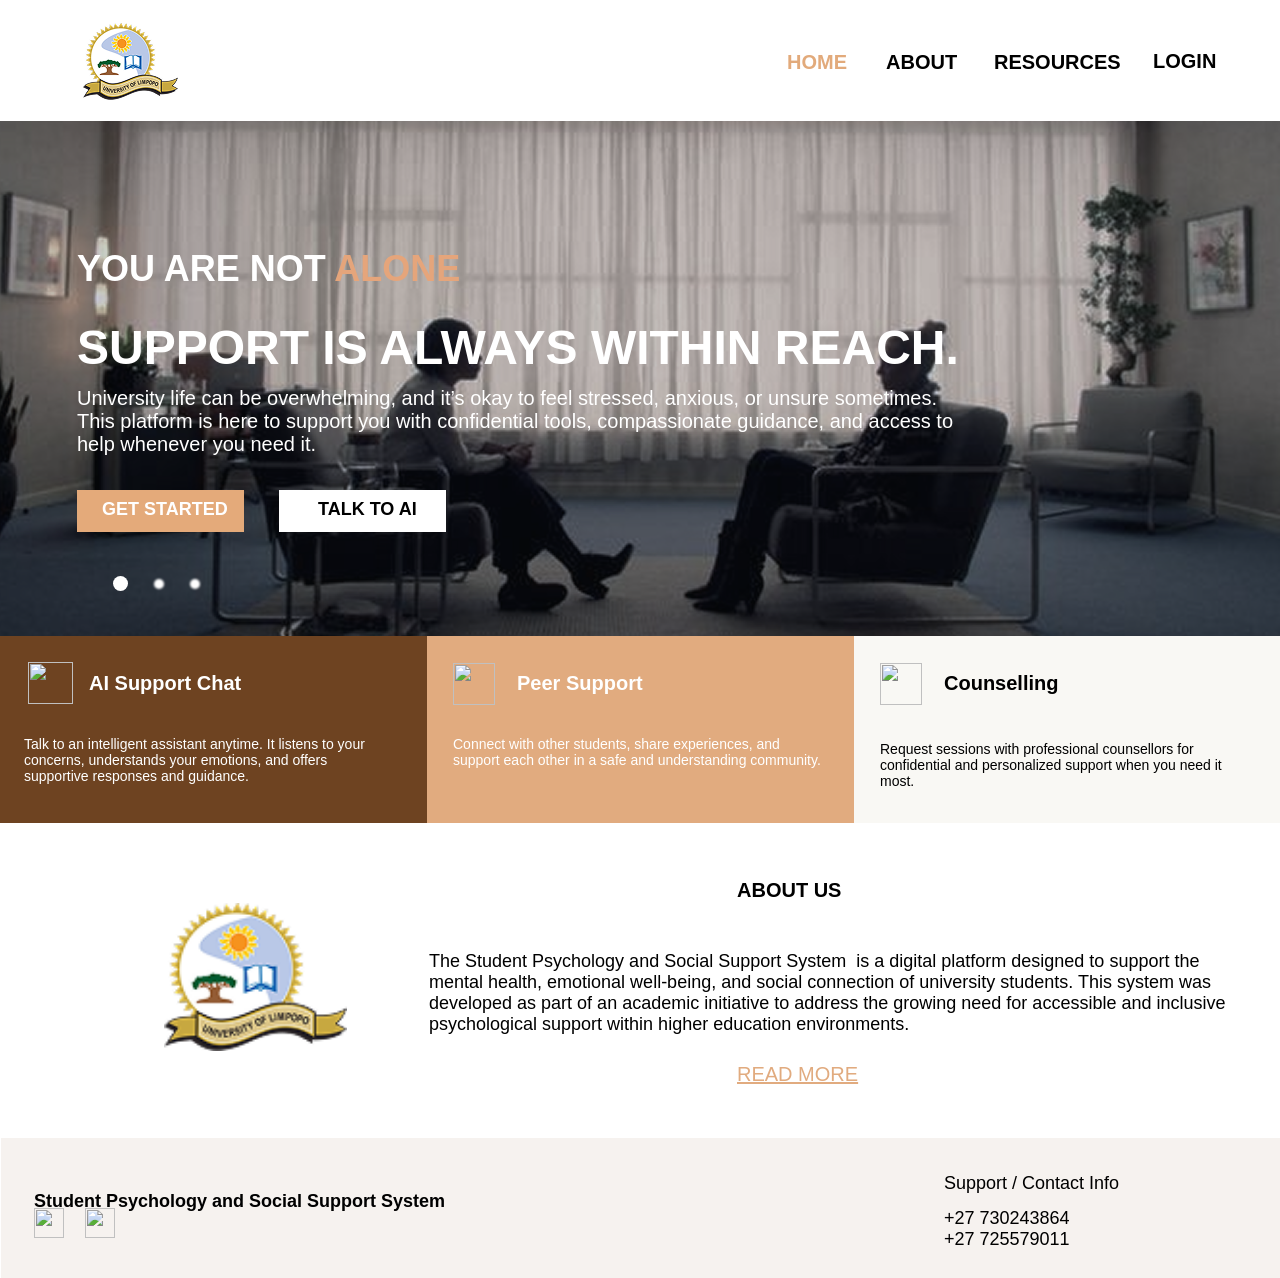
==== Landing page/index.html @ 8a15069d "landing page" ====
<!DOCTYPE html>
<html>
  <head>
    <meta name="viewport" content="width=device-width, initial-scale=1" />
    <meta charset="utf-8" />
    
    <link rel="stylesheet" href="style.css" />
  </head>
  <body>
    <div class="landing-page">
      <header class="header">
        <img class="UL-logo" src="img/UL_logo.png" />
        <div class="text-wrapper">HOME</div>
        <div class="div">ABOUT</div>
        <div class="text-wrapper-2">RESOURCES</div>
        <div class="text-wrapper-3">LOGIN</div>
      </header>
      <div class="hero-section">
        <img class="background" src="img/Background1.png" />
        <p class="YOU-ARE-NOT-ALONE">
          <span class="span">YOU ARE NOT </span> <span class="text-wrapper-4">ALONE</span>
        </p>
        <p class="p">SUPPORT IS ALWAYS WITHIN REACH.</p>
        <p class="text-wrapper-5">
          University life can be overwhelming, and it’s okay to feel stressed, anxious, or unsure sometimes. This
          platform is here to support you with confidential tools, compassionate guidance, and access to help whenever
          you need it.
        </p>
        <div class="rectangle"></div>
        <div class="text-wrapper-6">GET STARTED</div>
        <div class="rectangle-2"></div>
        <div class="text-wrapper-7">TALK TO AI</div>
        <div class="ellipse"></div>
        <div class="ellipse-2"></div>
        <div class="ellipse-3"></div>
      </div>
      <div class="fearures">
        <div class="rectangle-3"></div>
        <div class="rectangle-4"></div>
        <div class="rectangle-5"></div>
        <img class="bot" src="img/bot.png" />
        <div class="text-wrapper-8">AI Support Chat</div>
        <p class="text-wrapper-9">
          Talk to an intelligent assistant anytime. It listens to your concerns, understands your emotions, and offers
          supportive responses and guidance.
        </p>
        <img class="friends" src="img/friends.png" />
        <div class="text-wrapper-10">Peer Support</div>
        <p class="text-wrapper-11">
          Connect with other students, share experiences, and support each other in a safe and understanding community.
        </p>
        <img class="education" src="img/education.png" />
        <div class="text-wrapper-12">Counselling</div>
        <p class="text-wrapper-13">
          Request sessions with professional counsellors for confidential and personalized support when you need it
          most.
        </p>
      </div>
      <div class="about">
        <img class="img" src="img/UL_logo.png" />
        <div class="text-wrapper-14">ABOUT US</div>
        <p class="the-student">
          The Student Psychology and Social Support System&nbsp;&nbsp;is a digital platform designed to support the
          mental health, emotional well-being, and social connection of university students. This system was developed
          as part of an academic initiative to address the growing need for accessible and inclusive psychological
          support within higher education environments.
        </p>
        <div class="text-wrapper-15">READ MORE</div>
      </div>
      <div class="frame">
        <p class="text-wrapper-16">Student Psychology and Social Support System</p>
        <div class="text-wrapper-17">Support / Contact Info</div>
        <div class="element">+27 730243864<br />+27 725579011</div>
        <img class="facebook" src="img/facebook.png" />
        <img class="x" src="img/x.png" />
      </div>
    </div>
  </body>
</html>
---- Landing page/style.css ----
@import url("https://cdnjs.cloudflare.com/ajax/libs/meyer-reset/2.0/reset.min.css");
* {
  -webkit-font-smoothing: antialiased;
  box-sizing: border-box;
}
html,
body {
  margin: 0px;
  height: 100%;
}
/* a blue color as a generic focus style */
button:focus-visible {
  outline: 2px solid #4a90e2 !important;
  outline: -webkit-focus-ring-color auto 5px !important;
}
a {
  text-decoration: none;
}
/* @FONTWARNING[{"type": "restricted", "family": "Inter-Bold", "weight": "700", "style": "normal", "allowsCrossOrigin": false}] */

@font-face {
  font-family: "Inter-Bold";
  src: local("Inter-Bold");
}
/* @FONTWARNING[{"type": "restricted", "family": "Inter-Black", "weight": "900", "style": "normal", "allowsCrossOrigin": false}] */

@font-face {
  font-family: "Inter-Black";
  src: local("Inter-Black");
}
/* @FONTWARNING[{"type": "restricted", "family": "Inter-Medium", "weight": "500", "style": "normal", "allowsCrossOrigin": false}] */

@font-face {
  font-family: "Inter-Medium";
  src: local("Inter-Medium");
}
/* @FONTWARNING[{"type": "restricted", "family": "Inter-ExtraBold", "weight": "800", "style": "normal", "allowsCrossOrigin": false}] */

@font-face {
  font-family: "Inter-ExtraBold";
  src: local("Inter-ExtraBold");
}
/* @FONTWARNING[{"type": "restricted", "family": "Inter-Regular", "weight": "400", "style": "normal", "allowsCrossOrigin": false}] */

@font-face {
  font-family: "Inter-Regular";
  src: local("Inter-Regular");
}
/* @FONTWARNING[{"type": "restricted", "family": "Inter-SemiBold", "weight": "600", "style": "normal", "allowsCrossOrigin": false}] */

@font-face {
  font-family: "Inter-SemiBold";
  src: local("Inter-SemiBold");
}
/* @FONTWARNING[{"type": "restricted", "family": "Inter-Light", "weight": "300", "style": "normal", "allowsCrossOrigin": false}] */

@font-face {
  font-family: "Inter-Light";
  src: local("Inter-Light");
}
.landing-page {
    background-color: #ffffff;
    overflow: hidden;
    width: 100%;
    min-width: 1280px;
    min-height: 1278px;
    position: relative;
  }
  
  .landing-page .header {
    position: absolute;
    top: 0;
    left: 0;
    width: 1280px;
    height: 121px;
    display: flex;
    background-color: transparent;
  }
  
  .landing-page .UL-logo {
    margin-top: 23px;
    width: 95px;
    height: 77px;
    margin-left: 83px;
    aspect-ratio: 1.24;
    object-fit: cover;
  }
  
  .landing-page .text-wrapper {
    margin-top: 51px;
    width: 62px;
    height: 24px;
    margin-left: 609px;
    font-family: "Inter-Bold", Helvetica;
    font-weight: 700;
    color: #e2aa7b;
    font-size: 20px;
    letter-spacing: 0;
    line-height: normal;
    white-space: nowrap;
  }
  
  .landing-page .div {
    margin-top: 51px;
    width: 72px;
    height: 24px;
    margin-left: 37px;
    font-family: "Inter-Bold", Helvetica;
    font-weight: 700;
    color: #000000;
    font-size: 20px;
    letter-spacing: 0;
    line-height: normal;
    white-space: nowrap;
  }
  
  .landing-page .text-wrapper-2 {
    margin-top: 51px;
    width: 123px;
    height: 24px;
    margin-left: 36px;
    font-family: "Inter-Bold", Helvetica;
    font-weight: 700;
    color: #000000;
    font-size: 20px;
    letter-spacing: 0;
    line-height: normal;
    white-space: nowrap;
  }
  
  .landing-page .text-wrapper-3 {
    margin-top: 50px;
    width: 62px;
    height: 24px;
    margin-left: 36px;
    font-family: "Inter-Bold", Helvetica;
    font-weight: 700;
    color: #000000;
    font-size: 20px;
    letter-spacing: 0;
    line-height: normal;
    white-space: nowrap;
  }
  
  .landing-page .hero-section {
    position: absolute;
    top: 121px;
    left: 0;
    width: 1280px;
    height: 702px;
  }
  
  .landing-page .background {
    position: absolute;
    top: calc(50% - 351px);
    left: calc(50% - 640px);
    width: 1280px;
    height: 632px;
    aspect-ratio: 1.78;
    object-fit: cover;
  }
  
  .landing-page .YOU-ARE-NOT-ALONE {
    position: absolute;
    top: 91px;
    left: 77px;
    font-family: "Inter-Bold", Helvetica;
    font-weight: 700;
    color: transparent;
    font-size: 36px;
    letter-spacing: 0;
    line-height: normal;
  }
  
  .landing-page .span {
    color: #ffffff;
  }
  
  .landing-page .text-wrapper-4 {
    color: #e5a57b;
  }
  
  .landing-page .p {
    position: absolute;
    top: 151px;
    left: 77px;
    font-family: "Inter-Black", Helvetica;
    font-weight: 900;
    color: #ffffff;
    font-size: 48px;
    letter-spacing: 0;
    line-height: normal;
  }
  
  .landing-page .text-wrapper-5 {
    position: absolute;
    top: 246px;
    left: 77px;
    width: 886px;
    font-family: "Inter-Medium", Helvetica;
    font-weight: 500;
    color: #ffffff;
    font-size: 20px;
    letter-spacing: 0;
    line-height: normal;
  }
  
  .landing-page .rectangle {
    position: absolute;
    top: 369px;
    left: 77px;
    width: 167px;
    height: 42px;
    background-color: #e4aa7a;
  }
  
  .landing-page .text-wrapper-6 {
    position: absolute;
    top: 378px;
    left: 102px;
    font-family: "Inter-Bold", Helvetica;
    font-weight: 700;
    color: #ffffff;
    font-size: 18px;
    letter-spacing: 0;
    line-height: normal;
  }
  
  .landing-page .rectangle-2 {
    position: absolute;
    top: 369px;
    left: 279px;
    width: 167px;
    height: 42px;
    background-color: #ffffff;
  }
  
  .landing-page .text-wrapper-7 {
    position: absolute;
    top: 378px;
    left: 318px;
    font-family: "Inter-Bold", Helvetica;
    font-weight: 700;
    color: #000000;
    font-size: 18px;
    letter-spacing: 0;
    line-height: normal;
  }
  
  .landing-page .ellipse {
    top: 455px;
    left: 113px;
    width: 15px;
    height: 15px;
    border-radius: 7.5px;
    position: absolute;
    background-color: #ffffff;
  }
  
  .landing-page .ellipse-2 {
    top: 458px;
    left: 154px;
    width: 10px;
    height: 10px;
    border-radius: 5px;
    filter: blur(1.1px);
    position: absolute;
    background-color: #ffffff;
  }
  
  .landing-page .ellipse-3 {
    top: 458px;
    left: 190px;
    width: 10px;
    height: 10px;
    border-radius: 5px;
    filter: blur(1.1px);
    position: absolute;
    background-color: #ffffff;
  }
  
  .landing-page .fearures {
    position: absolute;
    top: 636px;
    left: 0;
    width: 1280px;
    height: 187px;
    background-color: #ffffff;
    overflow: hidden;
  }
  
  .landing-page .rectangle-3 {
    position: absolute;
    top: -11px;
    left: 0;
    width: 427px;
    height: 198px;
    background-color: #6e4321;
  }
  
  .landing-page .rectangle-4 {
    position: absolute;
    top: -11px;
    left: 427px;
    width: 427px;
    height: 198px;
    background-color: #e1ab7f;
  }
  
  .landing-page .rectangle-5 {
    position: absolute;
    top: -11px;
    left: 854px;
    width: 427px;
    height: 198px;
    background-color: #f9f8f4;
  }
  
  .landing-page .bot {
    position: absolute;
    top: 26px;
    left: 28px;
    width: 45px;
    height: 42px;
  }
  
  .landing-page .text-wrapper-8 {
    position: absolute;
    top: 36px;
    left: 89px;
    font-family: "Inter-Bold", Helvetica;
    font-weight: 700;
    color: #ffffff;
    font-size: 20px;
    letter-spacing: 0;
    line-height: normal;
    white-space: nowrap;
  }
  
  .landing-page .text-wrapper-9 {
    position: absolute;
    top: 86px;
    left: 24px;
    width: 353px;
    font-family: "Inter-Medium", Helvetica;
    font-weight: 500;
    color: #ffffff;
    font-size: 14px;
    letter-spacing: 0;
    line-height: normal;
  }
  
  .landing-page .friends {
    position: absolute;
    top: 27px;
    left: 453px;
    width: 42px;
    height: 42px;
  }
  
  .landing-page .text-wrapper-10 {
    position: absolute;
    top: 36px;
    left: 517px;
    font-family: "Inter-Bold", Helvetica;
    font-weight: 700;
    color: #ffffff;
    font-size: 20px;
    letter-spacing: 0;
    line-height: normal;
    white-space: nowrap;
  }
  
  .landing-page .text-wrapper-11 {
    position: absolute;
    top: 86px;
    left: 453px;
    width: 377px;
    font-family: "Inter-Medium", Helvetica;
    font-weight: 500;
    color: #ffffff;
    font-size: 14px;
    letter-spacing: 0;
    line-height: normal;
  }
  
  .landing-page .education {
    position: absolute;
    top: 27px;
    left: 880px;
    width: 42px;
    height: 42px;
  }
  
  .landing-page .text-wrapper-12 {
    position: absolute;
    top: 36px;
    left: 944px;
    font-family: "Inter-Bold", Helvetica;
    font-weight: 700;
    color: #000000;
    font-size: 20px;
    letter-spacing: 0;
    line-height: normal;
    white-space: nowrap;
  }
  
  .landing-page .text-wrapper-13 {
    position: absolute;
    top: 91px;
    left: 880px;
    width: 377px;
    font-family: "Inter-Medium", Helvetica;
    font-weight: 500;
    color: #000000;
    font-size: 14px;
    letter-spacing: 0;
    line-height: normal;
  }
  
  .landing-page .about {
    position: absolute;
    top: 823px;
    left: calc(50% - 640px);
    width: 1280px;
    height: 349px;
  }
  
  .landing-page .img {
    position: absolute;
    top: 80px;
    left: 164px;
    width: 183px;
    height: 148px;
    aspect-ratio: 1.24;
    object-fit: cover;
  }
  
  .landing-page .text-wrapper-14 {
    position: absolute;
    top: 56px;
    left: 737px;
    font-family: "Inter-ExtraBold", Helvetica;
    font-weight: 800;
    color: #000000;
    font-size: 20px;
    letter-spacing: 0;
    line-height: normal;
    white-space: nowrap;
  }
  
  .landing-page .the-student {
    position: absolute;
    top: 110px;
    left: 429px;
    width: 798px;
    font-family: "Inter-Regular", Helvetica;
    font-weight: 400;
    color: #000000;
    font-size: 18px;
    letter-spacing: 0;
    line-height: normal;
  }
  
  .landing-page .text-wrapper-15 {
    position: absolute;
    top: 240px;
    left: 737px;
    font-family: "Inter-Regular", Helvetica;
    font-weight: 400;
    color: #e1ab7f;
    font-size: 20px;
    letter-spacing: 0;
    line-height: normal;
    text-decoration: underline;
    white-space: nowrap;
  }
  
  .landing-page .frame {
    position: absolute;
    top: 1138px;
    left: 1px;
    width: 1281px;
    height: 140px;
    background-color: #f6f2ef;
  }
  
  .landing-page .text-wrapper-16 {
    position: absolute;
    top: 35px;
    left: 33px;
    font-family: "Inter-SemiBold", Helvetica;
    font-weight: 600;
    color: #000000;
    font-size: 18px;
    letter-spacing: 0;
    line-height: normal;
  }
  
  .landing-page .text-wrapper-17 {
    position: absolute;
    top: 35px;
    left: 943px;
    font-family: "Inter-Medium", Helvetica;
    font-weight: 500;
    color: #000000;
    font-size: 18px;
    letter-spacing: 0;
    line-height: normal;
  }
  
  .landing-page .element {
    position: absolute;
    top: 70px;
    left: 943px;
    font-family: "Inter-Light", Helvetica;
    font-weight: 300;
    color: #000000;
    font-size: 18px;
    letter-spacing: 0;
    line-height: normal;
  }
  
  .landing-page .facebook {
    position: absolute;
    top: 70px;
    left: 33px;
    width: 30px;
    height: 30px;
  }
  
  .landing-page .x {
    position: absolute;
    top: 70px;
    left: 84px;
    width: 30px;
    height: 30px;
  }
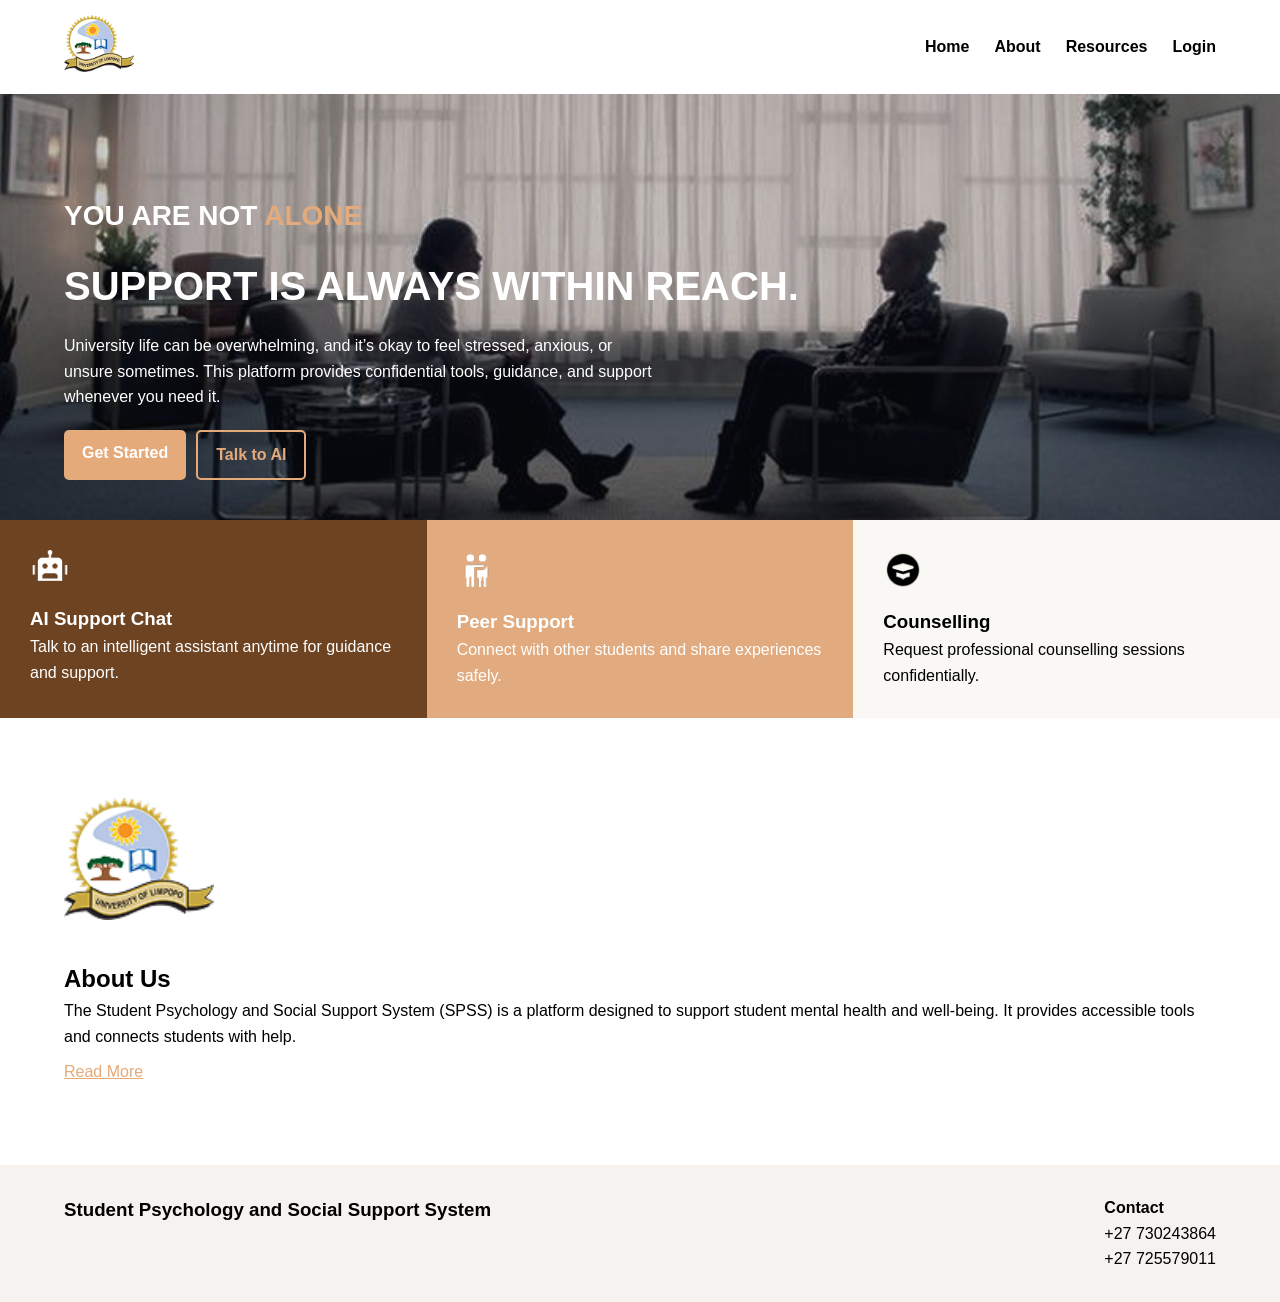
==== commit a268e950: "landing page update" ====
--- a/Landing page/index.html
+++ b/Landing page/index.html
@@ -1,79 +1,102 @@
 <!DOCTYPE html>
-<html>
-  <head>
-    <meta name="viewport" content="width=device-width, initial-scale=1" />
-    <meta charset="utf-8" />
-    
-    <link rel="stylesheet" href="style.css" />
-  </head>
-  <body>
-    <div class="landing-page">
-      <header class="header">
-        <img class="UL-logo" src="img/UL_logo.png" />
-        <div class="text-wrapper">HOME</div>
-        <div class="div">ABOUT</div>
-        <div class="text-wrapper-2">RESOURCES</div>
-        <div class="text-wrapper-3">LOGIN</div>
-      </header>
-      <div class="hero-section">
-        <img class="background" src="img/Background1.png" />
-        <p class="YOU-ARE-NOT-ALONE">
-          <span class="span">YOU ARE NOT </span> <span class="text-wrapper-4">ALONE</span>
-        </p>
-        <p class="p">SUPPORT IS ALWAYS WITHIN REACH.</p>
-        <p class="text-wrapper-5">
-          University life can be overwhelming, and it’s okay to feel stressed, anxious, or unsure sometimes. This
-          platform is here to support you with confidential tools, compassionate guidance, and access to help whenever
-          you need it.
-        </p>
-        <div class="rectangle"></div>
-        <div class="text-wrapper-6">GET STARTED</div>
-        <div class="rectangle-2"></div>
-        <div class="text-wrapper-7">TALK TO AI</div>
-        <div class="ellipse"></div>
-        <div class="ellipse-2"></div>
-        <div class="ellipse-3"></div>
+<html lang="en">
+<head>
+  <meta charset="UTF-8">
+  <meta name="viewport" content="width=device-width, initial-scale=1.0">
+  <title>SPSS</title>
+  <link rel="stylesheet" href="style.css">
+</head>
+<body>
+
+<!-- HEADER -->
+<header class="header">
+    <div class="container nav">
+      <div class="logo-left">
+        <img src="img/UL_logo.png" class="logo" alt="Logo">
       </div>
-      <div class="fearures">
-        <div class="rectangle-3"></div>
-        <div class="rectangle-4"></div>
-        <div class="rectangle-5"></div>
-        <img class="bot" src="img/bot.png" />
-        <div class="text-wrapper-8">AI Support Chat</div>
-        <p class="text-wrapper-9">
-          Talk to an intelligent assistant anytime. It listens to your concerns, understands your emotions, and offers
-          supportive responses and guidance.
-        </p>
-        <img class="friends" src="img/friends.png" />
-        <div class="text-wrapper-10">Peer Support</div>
-        <p class="text-wrapper-11">
-          Connect with other students, share experiences, and support each other in a safe and understanding community.
-        </p>
-        <img class="education" src="img/education.png" />
-        <div class="text-wrapper-12">Counselling</div>
-        <p class="text-wrapper-13">
-          Request sessions with professional counsellors for confidential and personalized support when you need it
-          most.
-        </p>
-      </div>
-      <div class="about">
-        <img class="img" src="img/UL_logo.png" />
-        <div class="text-wrapper-14">ABOUT US</div>
-        <p class="the-student">
-          The Student Psychology and Social Support System&nbsp;&nbsp;is a digital platform designed to support the
-          mental health, emotional well-being, and social connection of university students. This system was developed
-          as part of an academic initiative to address the growing need for accessible and inclusive psychological
-          support within higher education environments.
-        </p>
-        <div class="text-wrapper-15">READ MORE</div>
-      </div>
-      <div class="frame">
-        <p class="text-wrapper-16">Student Psychology and Social Support System</p>
-        <div class="text-wrapper-17">Support / Contact Info</div>
-        <div class="element">+27 730243864<br />+27 725579011</div>
-        <img class="facebook" src="img/facebook.png" />
-        <img class="x" src="img/x.png" />
+  
+      <nav class="nav-links">
+        <a href="#" class="active">Home</a>
+        <a href="#">About</a>
+        <a href="#">Resources</a>
+        <a href="#">Login</a>
+      </nav>
+    </div>
+  </header>
+
+<!-- HERO -->
+<section class="hero">
+  <div class="container hero-content">
+    <div class="hero-text">
+      <h2>YOU ARE NOT <span>ALONE</span></h2>
+      <h1>SUPPORT IS ALWAYS WITHIN REACH.</h1>
+      <p>
+        University life can be overwhelming, and it’s okay to feel stressed, anxious, or unsure sometimes.
+        This platform provides confidential tools, guidance, and support whenever you need it.
+      </p>
+
+      <div class="hero-buttons">
+        <a href="#" class="btn primary">Get Started</a>
+        <a href="#" class="btn secondary">Talk to AI</a>
       </div>
     </div>
-  </body>
-</html>
+  </div>
+</section>
+
+<!-- FEATURES -->
+<section class="features">
+    <div class="feature-grid">
+  
+      <div class="feature dark">
+        <img src="img/Bot.png">
+        <h3>AI Support Chat</h3>
+        <p>Talk to an intelligent assistant anytime for guidance and support.</p>
+      </div>
+  
+      <div class="feature brown">
+        <img src="img/Friends.png">
+        <h3>Peer Support</h3>
+        <p>Connect with other students and share experiences safely.</p>
+      </div>
+  
+      <div class="feature light">
+        <img src="img/Education.png">
+        <h3>Counselling</h3>
+        <p>Request professional counselling sessions confidentially.</p>
+      </div>
+  
+    </div>
+  </section>
+
+<!-- ABOUT -->
+<section class="about">
+  <div class="container about-content">
+    <img src="img/UL_logo.png" alt="logo">
+
+    <div>
+      <h2>About Us</h2>
+      <p>
+        The Student Psychology and Social Support System (SPSS) is a platform designed to support student
+        mental health and well-being. It provides accessible tools and connects students with help.
+      </p>
+      <a href="#" class="read-more">Read More</a>
+    </div>
+  </div>
+</section>
+
+<!-- FOOTER -->
+<footer class="footer">
+  <div class="container footer-content">
+    <div>
+      <h3>Student Psychology and Social Support System</h3>
+    </div>
+
+    <div>
+      <h4>Contact</h4>
+      <p>+27 730243864<br>+27 725579011</p>
+    </div>
+  </div>
+</footer>
+
+</body>
+</html>
--- a/Landing page/style.css
+++ b/Landing page/style.css
@@ -1,539 +1,178 @@
-@import url("https://cdnjs.cloudflare.com/ajax/libs/meyer-reset/2.0/reset.min.css");
+/* RESET */
 * {
-  -webkit-font-smoothing: antialiased;
-  box-sizing: border-box;
-}
-html,
-body {
-  margin: 0px;
-  height: 100%;
-}
-/* a blue color as a generic focus style */
-button:focus-visible {
-  outline: 2px solid #4a90e2 !important;
-  outline: -webkit-focus-ring-color auto 5px !important;
-}
-a {
-  text-decoration: none;
-}
-/* @FONTWARNING[{"type": "restricted", "family": "Inter-Bold", "weight": "700", "style": "normal", "allowsCrossOrigin": false}] */
-
-@font-face {
-  font-family: "Inter-Bold";
-  src: local("Inter-Bold");
-}
-/* @FONTWARNING[{"type": "restricted", "family": "Inter-Black", "weight": "900", "style": "normal", "allowsCrossOrigin": false}] */
-
-@font-face {
-  font-family: "Inter-Black";
-  src: local("Inter-Black");
-}
-/* @FONTWARNING[{"type": "restricted", "family": "Inter-Medium", "weight": "500", "style": "normal", "allowsCrossOrigin": false}] */
-
-@font-face {
-  font-family: "Inter-Medium";
-  src: local("Inter-Medium");
-}
-/* @FONTWARNING[{"type": "restricted", "family": "Inter-ExtraBold", "weight": "800", "style": "normal", "allowsCrossOrigin": false}] */
-
-@font-face {
-  font-family: "Inter-ExtraBold";
-  src: local("Inter-ExtraBold");
-}
-/* @FONTWARNING[{"type": "restricted", "family": "Inter-Regular", "weight": "400", "style": "normal", "allowsCrossOrigin": false}] */
-
-@font-face {
-  font-family: "Inter-Regular";
-  src: local("Inter-Regular");
-}
-/* @FONTWARNING[{"type": "restricted", "family": "Inter-SemiBold", "weight": "600", "style": "normal", "allowsCrossOrigin": false}] */
-
-@font-face {
-  font-family: "Inter-SemiBold";
-  src: local("Inter-SemiBold");
-}
-/* @FONTWARNING[{"type": "restricted", "family": "Inter-Light", "weight": "300", "style": "normal", "allowsCrossOrigin": false}] */
-
-@font-face {
-  font-family: "Inter-Light";
-  src: local("Inter-Light");
-}
-.landing-page {
-    background-color: #ffffff;
-    overflow: hidden;
-    width: 100%;
-    min-width: 1280px;
-    min-height: 1278px;
-    position: relative;
+    margin: 0;
+    padding: 0;
+    box-sizing: border-box;
+    font-family: Arial, sans-serif;
   }
   
-  .landing-page .header {
-    position: absolute;
-    top: 0;
-    left: 0;
-    width: 1280px;
-    height: 121px;
-    display: flex;
-    background-color: transparent;
+  body {
+    line-height: 1.6;
   }
   
-  .landing-page .UL-logo {
-    margin-top: 23px;
-    width: 95px;
-    height: 77px;
-    margin-left: 83px;
-    aspect-ratio: 1.24;
-    object-fit: cover;
+  /* GLOBAL */
+  .container {
+    width: 90%;
+    max-width: 1200px;
+    margin: auto;
   }
   
-  .landing-page .text-wrapper {
-    margin-top: 51px;
-    width: 62px;
-    height: 24px;
-    margin-left: 609px;
-    font-family: "Inter-Bold", Helvetica;
-    font-weight: 700;
-    color: #e2aa7b;
-    font-size: 20px;
-    letter-spacing: 0;
-    line-height: normal;
-    white-space: nowrap;
+  /* HEADER */
+  .header {
+    background: white;
+    padding: 15px 0;
+    box-shadow: 0 2px 10px rgba(0,0,0,0.05);
   }
   
-  .landing-page .div {
-    margin-top: 51px;
-    width: 72px;
-    height: 24px;
-    margin-left: 37px;
-    font-family: "Inter-Bold", Helvetica;
-    font-weight: 700;
-    color: #000000;
-    font-size: 20px;
-    letter-spacing: 0;
-    line-height: normal;
-    white-space: nowrap;
+  .nav {
+    display: flex;
+    justify-content: space-between;
+    align-items: center;
+  }
+  .nav-right {
+    display: flex;
+    align-items: center;
+    gap: 40px;
+  }
+  .logo {
+    width: 70px;
   }
   
-  .landing-page .text-wrapper-2 {
-    margin-top: 51px;
-    width: 123px;
-    height: 24px;
-    margin-left: 36px;
-    font-family: "Inter-Bold", Helvetica;
-    font-weight: 700;
-    color: #000000;
-    font-size: 20px;
-    letter-spacing: 0;
-    line-height: normal;
-    white-space: nowrap;
+  .nav-links {
+    display: flex;
+    gap: 25px;
   }
   
-  .landing-page .text-wrapper-3 {
-    margin-top: 50px;
-    width: 62px;
-    height: 24px;
-    margin-left: 36px;
-    font-family: "Inter-Bold", Helvetica;
-    font-weight: 700;
-    color: #000000;
-    font-size: 20px;
-    letter-spacing: 0;
-    line-height: normal;
-    white-space: nowrap;
+  .nav-links a {
+    text-decoration: none;
+    color: black;
+    font-weight: bold;
   }
   
-  .landing-page .hero-section {
-    position: absolute;
-    top: 121px;
-    left: 0;
-    width: 1280px;
-    height: 702px;
+  .nav-buttons {
+    display: flex;
+    gap: 10px;
   }
   
-  .landing-page .background {
-    position: absolute;
-    top: calc(50% - 351px);
-    left: calc(50% - 640px);
-    width: 1280px;
-    height: 632px;
-    aspect-ratio: 1.78;
-    object-fit: cover;
+  /* BUTTONS */
+  .btn {
+    padding: 10px 18px;
+    border-radius: 5px;
+    text-decoration: none;
+    font-weight: bold;
   }
   
-  .landing-page .YOU-ARE-NOT-ALONE {
-    position: absolute;
-    top: 91px;
-    left: 77px;
-    font-family: "Inter-Bold", Helvetica;
-    font-weight: 700;
-    color: transparent;
-    font-size: 36px;
-    letter-spacing: 0;
-    line-height: normal;
+  .primary {
+    background: #e4aa7a;
+    color: white;
   }
   
-  .landing-page .span {
-    color: #ffffff;
+  .secondary {
+    border: 2px solid #e4aa7a;
+    color: #e4aa7a;
   }
   
-  .landing-page .text-wrapper-4 {
-    color: #e5a57b;
+  /* HERO */
+  .hero {
+    background: url("img/Background1.png") center/cover no-repeat;
+    color: white;
+    padding: 100px 0;
   }
   
-  .landing-page .p {
-    position: absolute;
-    top: 151px;
-    left: 77px;
-    font-family: "Inter-Black", Helvetica;
-    font-weight: 900;
-    color: #ffffff;
-    font-size: 48px;
-    letter-spacing: 0;
-    line-height: normal;
+  .hero-content {
+    display: flex;
+    align-items: center;
   }
   
-  .landing-page .text-wrapper-5 {
-    position: absolute;
-    top: 246px;
-    left: 77px;
-    width: 886px;
-    font-family: "Inter-Medium", Helvetica;
-    font-weight: 500;
-    color: #ffffff;
-    font-size: 20px;
-    letter-spacing: 0;
-    line-height: normal;
+  .hero-text h2 {
+    font-size: 28px;
   }
   
-  .landing-page .rectangle {
-    position: absolute;
-    top: 369px;
-    left: 77px;
-    width: 167px;
-    height: 42px;
-    background-color: #e4aa7a;
+  .hero-text h2 span {
+    color: #e4aa7a;
   }
   
-  .landing-page .text-wrapper-6 {
-    position: absolute;
-    top: 378px;
-    left: 102px;
-    font-family: "Inter-Bold", Helvetica;
-    font-weight: 700;
-    color: #ffffff;
-    font-size: 18px;
-    letter-spacing: 0;
-    line-height: normal;
+  .hero-text h1 {
+    font-size: 40px;
+    margin: 15px 0;
   }
   
-  .landing-page .rectangle-2 {
-    position: absolute;
-    top: 369px;
-    left: 279px;
-    width: 167px;
-    height: 42px;
-    background-color: #ffffff;
+  .hero-text p {
+    max-width: 600px;
+    margin-bottom: 20px;
   }
   
-  .landing-page .text-wrapper-7 {
-    position: absolute;
-    top: 378px;
-    left: 318px;
-    font-family: "Inter-Bold", Helvetica;
-    font-weight: 700;
-    color: #000000;
-    font-size: 18px;
-    letter-spacing: 0;
-    line-height: normal;
+  .hero-buttons {
+    display: flex;
+    gap: 10px;
   }
   
-  .landing-page .ellipse {
-    top: 455px;
-    left: 113px;
-    width: 15px;
-    height: 15px;
-    border-radius: 7.5px;
-    position: absolute;
-    background-color: #ffffff;
+  /* FEATURES */
+  .features {
+    margin-top: -60px;
   }
   
-  .landing-page .ellipse-2 {
-    top: 458px;
-    left: 154px;
-    width: 10px;
-    height: 10px;
-    border-radius: 5px;
-    filter: blur(1.1px);
-    position: absolute;
-    background-color: #ffffff;
+  .feature-grid {
+    display: grid;
+    grid-template-columns: repeat(auto-fit, minmax(250px, 1fr));
   }
   
-  .landing-page .ellipse-3 {
-    top: 458px;
-    left: 190px;
-    width: 10px;
-    height: 10px;
-    border-radius: 5px;
-    filter: blur(1.1px);
-    position: absolute;
-    background-color: #ffffff;
+  .feature {
+    padding: 30px;
+    text-align: left;
   }
   
-  .landing-page .fearures {
-    position: absolute;
-    top: 636px;
-    left: 0;
-    width: 1280px;
-    height: 187px;
-    background-color: #ffffff;
-    overflow: hidden;
+  .feature img {
+    width: 40px;
+    margin-bottom: 10px;
   }
   
-  .landing-page .rectangle-3 {
-    position: absolute;
-    top: -11px;
-    left: 0;
-    width: 427px;
-    height: 198px;
-    background-color: #6e4321;
+  .dark {
+    background: #6e4321;
+    color: white;
   }
   
-  .landing-page .rectangle-4 {
-    position: absolute;
-    top: -11px;
-    left: 427px;
-    width: 427px;
-    height: 198px;
-    background-color: #e1ab7f;
+  .brown {
+    background: #e1ab7f;
+    color: white;
   }
   
-  .landing-page .rectangle-5 {
-    position: absolute;
-    top: -11px;
-    left: 854px;
-    width: 427px;
-    height: 198px;
-    background-color: #f9f8f4;
+  .light {
+    background: #f9f8f4;
+    color: black;
   }
   
-  .landing-page .bot {
-    position: absolute;
-    top: 26px;
-    left: 28px;
-    width: 45px;
-    height: 42px;
+  /* ABOUT */
+  .about {
+    padding: 80px 0;
   }
   
-  .landing-page .text-wrapper-8 {
-    position: absolute;
-    top: 36px;
-    left: 89px;
-    font-family: "Inter-Bold", Helvetica;
-    font-weight: 700;
-    color: #ffffff;
-    font-size: 20px;
-    letter-spacing: 0;
-    line-height: normal;
-    white-space: nowrap;
+  .about-content {
+    display: flex;
+    gap: 40px;
+    align-items: center;
+    flex-wrap: wrap;
   }
   
-  .landing-page .text-wrapper-9 {
-    position: absolute;
-    top: 86px;
-    left: 24px;
-    width: 353px;
-    font-family: "Inter-Medium", Helvetica;
-    font-weight: 500;
-    color: #ffffff;
-    font-size: 14px;
-    letter-spacing: 0;
-    line-height: normal;
+  .about img {
+    width: 150px;
   }
   
-  .landing-page .friends {
-    position: absolute;
-    top: 27px;
-    left: 453px;
-    width: 42px;
-    height: 42px;
+  .read-more {
+    display: inline-block;
+    margin-top: 10px;
+    color: #e4aa7a;
+    text-decoration: underline;
   }
   
-  .landing-page .text-wrapper-10 {
-    position: absolute;
-    top: 36px;
-    left: 517px;
-    font-family: "Inter-Bold", Helvetica;
-    font-weight: 700;
-    color: #ffffff;
-    font-size: 20px;
-    letter-spacing: 0;
-    line-height: normal;
-    white-space: nowrap;
+  /* FOOTER */
+  .footer {
+    background: #f6f2ef;
+    padding: 30px 0;
   }
   
-  .landing-page .text-wrapper-11 {
-    position: absolute;
-    top: 86px;
-    left: 453px;
-    width: 377px;
-    font-family: "Inter-Medium", Helvetica;
-    font-weight: 500;
-    color: #ffffff;
-    font-size: 14px;
-    letter-spacing: 0;
-    line-height: normal;
-  }
-  
-  .landing-page .education {
-    position: absolute;
-    top: 27px;
-    left: 880px;
-    width: 42px;
-    height: 42px;
-  }
-  
-  .landing-page .text-wrapper-12 {
-    position: absolute;
-    top: 36px;
-    left: 944px;
-    font-family: "Inter-Bold", Helvetica;
-    font-weight: 700;
-    color: #000000;
-    font-size: 20px;
-    letter-spacing: 0;
-    line-height: normal;
-    white-space: nowrap;
-  }
-  
-  .landing-page .text-wrapper-13 {
-    position: absolute;
-    top: 91px;
-    left: 880px;
-    width: 377px;
-    font-family: "Inter-Medium", Helvetica;
-    font-weight: 500;
-    color: #000000;
-    font-size: 14px;
-    letter-spacing: 0;
-    line-height: normal;
-  }
-  
-  .landing-page .about {
-    position: absolute;
-    top: 823px;
-    left: calc(50% - 640px);
-    width: 1280px;
-    height: 349px;
-  }
-  
-  .landing-page .img {
-    position: absolute;
-    top: 80px;
-    left: 164px;
-    width: 183px;
-    height: 148px;
-    aspect-ratio: 1.24;
-    object-fit: cover;
-  }
-  
-  .landing-page .text-wrapper-14 {
-    position: absolute;
-    top: 56px;
-    left: 737px;
-    font-family: "Inter-ExtraBold", Helvetica;
-    font-weight: 800;
-    color: #000000;
-    font-size: 20px;
-    letter-spacing: 0;
-    line-height: normal;
-    white-space: nowrap;
-  }
-  
-  .landing-page .the-student {
-    position: absolute;
-    top: 110px;
-    left: 429px;
-    width: 798px;
-    font-family: "Inter-Regular", Helvetica;
-    font-weight: 400;
-    color: #000000;
-    font-size: 18px;
-    letter-spacing: 0;
-    line-height: normal;
-  }
-  
-  .landing-page .text-wrapper-15 {
-    position: absolute;
-    top: 240px;
-    left: 737px;
-    font-family: "Inter-Regular", Helvetica;
-    font-weight: 400;
-    color: #e1ab7f;
-    font-size: 20px;
-    letter-spacing: 0;
-    line-height: normal;
-    text-decoration: underline;
-    white-space: nowrap;
-  }
-  
-  .landing-page .frame {
-    position: absolute;
-    top: 1138px;
-    left: 1px;
-    width: 1281px;
-    height: 140px;
-    background-color: #f6f2ef;
-  }
-  
-  .landing-page .text-wrapper-16 {
-    position: absolute;
-    top: 35px;
-    left: 33px;
-    font-family: "Inter-SemiBold", Helvetica;
-    font-weight: 600;
-    color: #000000;
-    font-size: 18px;
-    letter-spacing: 0;
-    line-height: normal;
-  }
-  
-  .landing-page .text-wrapper-17 {
-    position: absolute;
-    top: 35px;
-    left: 943px;
-    font-family: "Inter-Medium", Helvetica;
-    font-weight: 500;
-    color: #000000;
-    font-size: 18px;
-    letter-spacing: 0;
-    line-height: normal;
-  }
-  
-  .landing-page .element {
-    position: absolute;
-    top: 70px;
-    left: 943px;
-    font-family: "Inter-Light", Helvetica;
-    font-weight: 300;
-    color: #000000;
-    font-size: 18px;
-    letter-spacing: 0;
-    line-height: normal;
-  }
-  
-  .landing-page .facebook {
-    position: absolute;
-    top: 70px;
-    left: 33px;
-    width: 30px;
-    height: 30px;
-  }
-  
-  .landing-page .x {
-    position: absolute;
-    top: 70px;
-    left: 84px;
-    width: 30px;
-    height: 30px;
-  }
-  +  .footer-content {
+    display: flex;
+    justify-content: space-between;
+    flex-wrap: wrap;
+  }
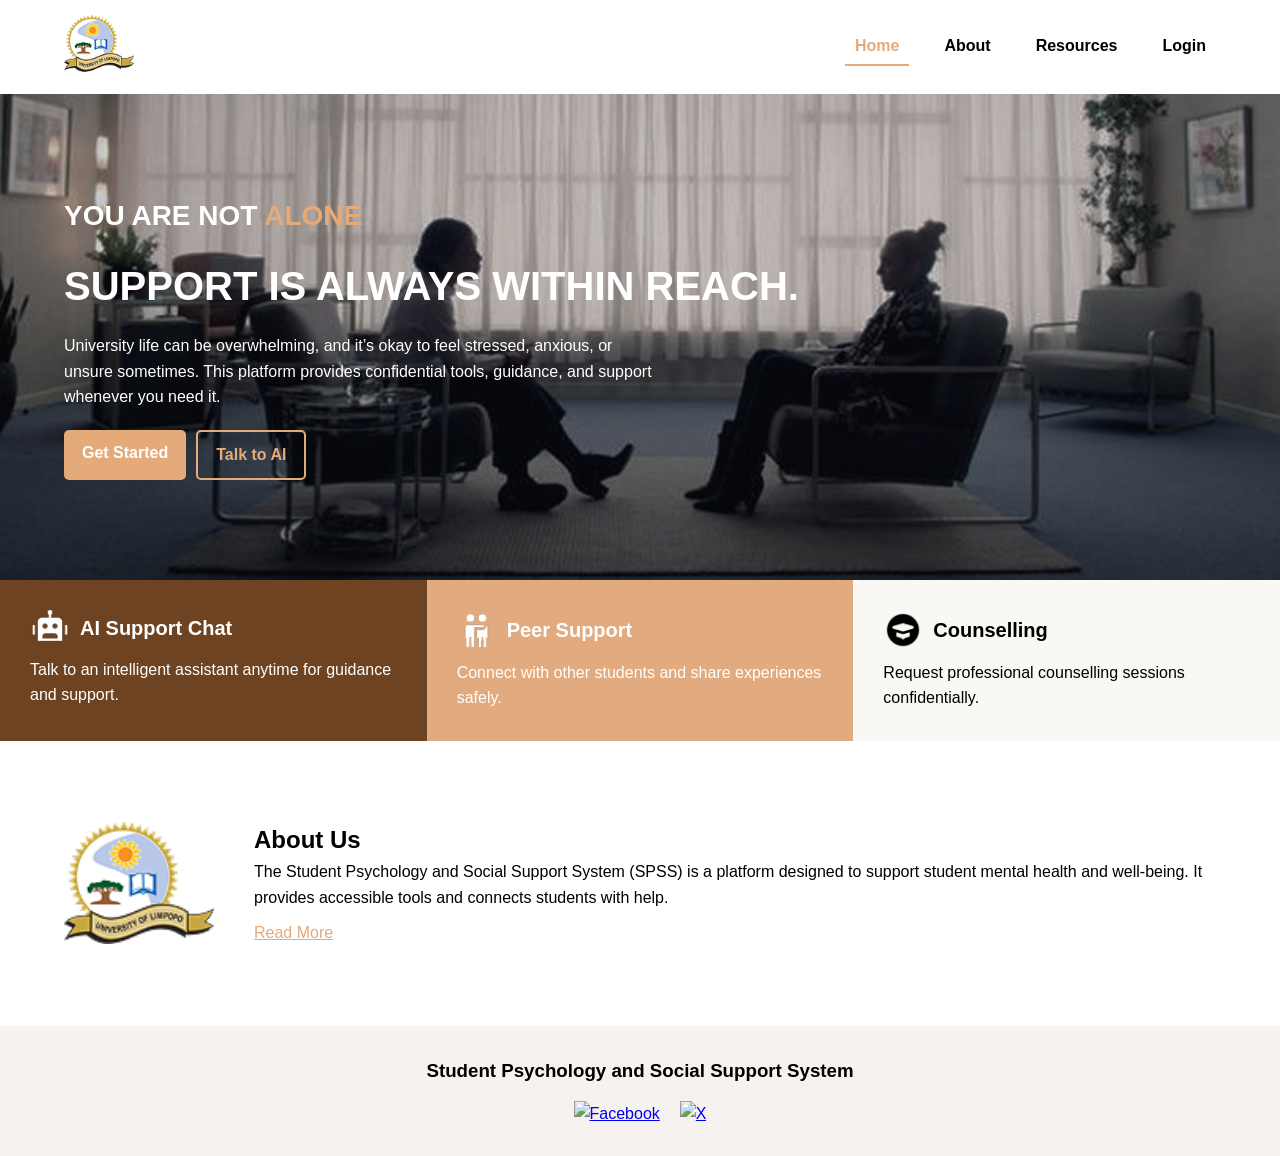
==== commit 9404eebd: "landing page update" ====
--- a/Landing page/index.html
+++ b/Landing page/index.html
@@ -47,23 +47,29 @@
 <section class="features">
     <div class="feature-grid">
   
-      <div class="feature dark">
-        <img src="img/Bot.png">
-        <h3>AI Support Chat</h3>
-        <p>Talk to an intelligent assistant anytime for guidance and support.</p>
-      </div>
-  
-      <div class="feature brown">
-        <img src="img/Friends.png">
-        <h3>Peer Support</h3>
-        <p>Connect with other students and share experiences safely.</p>
-      </div>
-  
-      <div class="feature light">
-        <img src="img/Education.png">
-        <h3>Counselling</h3>
-        <p>Request professional counselling sessions confidentially.</p>
-      </div>
+        <div class="feature dark">
+            <div class="feature-header">
+              <img src="img/Bot.png" alt="Bot">
+              <h3>AI Support Chat</h3>
+            </div>
+            <p>Talk to an intelligent assistant anytime for guidance and support.</p>
+          </div>
+          
+          <div class="feature brown">
+            <div class="feature-header">
+              <img src="img/Friends.png" alt="Friends">
+              <h3>Peer Support</h3>
+            </div>
+            <p>Connect with other students and share experiences safely.</p>
+          </div>
+          
+          <div class="feature light">
+            <div class="feature-header">
+              <img src="img/Education.png" alt="Education">
+              <h3>Counselling</h3>
+            </div>
+            <p>Request professional counselling sessions confidentially.</p>
+          </div>
   
     </div>
   </section>
@@ -86,17 +92,15 @@
 
 <!-- FOOTER -->
 <footer class="footer">
-  <div class="container footer-content">
-    <div>
-      <h3>Student Psychology and Social Support System</h3>
+    <div class="container footer-content">
+      <div class="footer-left">
+        <h3>Student Psychology and Social Support System</h3>
+        <div class="social-icons">
+          <a href="#"><img src="img/facebook.png" alt="Facebook"></a>
+          <a href="#"><img src="img/x.png" alt="X"></a>
+        </div>
+      </div>
     </div>
-
-    <div>
-      <h4>Contact</h4>
-      <p>+27 730243864<br>+27 725579011</p>
-    </div>
-  </div>
-</footer>
-
+  </footer>
 </body>
 </html>
--- a/Landing page/style.css
+++ b/Landing page/style.css
@@ -43,11 +43,27 @@
     gap: 25px;
   }
   
-  .nav-links a {
+  /* NAVIGATION LINKS */
+.nav-links a {
     text-decoration: none;
-    color: black;
+    color: black;       
     font-weight: bold;
-  }
+    padding: 5px 10px;
+    transition: color 0.3s; 
+    border-bottom: 2px solid transparent; 
+}
+
+/* ACTIVE LINK */
+.nav-links a.active {
+    color: #e4aa7a; 
+    border-bottom: 2px solid #e4aa7a; 
+}
+
+/* HOVER EFFECT FOR OTHER LINKS */
+.nav-links a:hover {
+    color: #e4aa7a;
+    border-bottom: 2px solid #e4aa7a; 
+}
   
   .nav-buttons {
     display: flex;
@@ -106,11 +122,38 @@
     display: flex;
     gap: 10px;
   }
+  /* HERO BUTTON HOVER EFFECTS */
+.hero-buttons .btn {
+    transition: all 0.3s ease;
+    cursor: pointer;
+}
+
+/* Primary button hover */
+.hero-buttons .btn.primary:hover {
+    background-color: #d18a53; /* slightly darker shade */
+    transform: scale(1.05);     /* subtle zoom effect */
+}
+
+/* Secondary button hover */
+.hero-buttons .btn.secondary:hover {
+    background-color: #e4aa7a; /* fill with primary color */
+    color: white;               /* text changes to white */
+    transform: scale(1.05);
+    border-color: #d18a53;      /* slightly darker border */
+}
   
   /* FEATURES */
-  .features {
-    margin-top: -60px;
-  }
+  .feature {
+    padding: 30px;
+    text-align: left;
+}
+
+.feature .feature-header {
+    display: flex;
+    align-items: center;   /* vertically align image and heading */
+    gap: 10px;             /* space between image and heading */
+    margin-bottom: 10px;   /* space below before paragraph */
+}
   
   .feature-grid {
     display: grid;
@@ -124,8 +167,18 @@
   
   .feature img {
     width: 40px;
-    margin-bottom: 10px;
-  }
+    margin: 0; /* remove old margin */
+    flex-shrink: 0;
+}
+
+.feature h3 {
+    margin: 0; /* remove default margin */
+    font-size: 20px;
+}
+
+.feature p {
+    margin: 0;
+}
   
   .dark {
     background: #6e4321;
@@ -147,16 +200,22 @@
     padding: 80px 0;
   }
   
-  .about-content {
-    display: flex;
-    gap: 40px;
-    align-items: center;
-    flex-wrap: wrap;
-  }
-  
-  .about img {
+  /* ABOUT SECTION: LOGO LEFT, TEXT RIGHT */
+.about-content {
+    display: flex;
+    align-items: center;  /* vertically align logo and text */
+    gap: 40px;            /* space between logo and text */
+    flex-wrap: wrap;      /* responsive on smaller screens */
+}
+
+.about img {
     width: 150px;
-  }
+    flex-shrink: 0;       /* prevent logo from shrinking */
+}
+
+.about div {
+    flex: 1;              /* text takes remaining space */
+}
   
   .read-more {
     display: inline-block;
@@ -166,13 +225,38 @@
   }
   
   /* FOOTER */
-  .footer {
+.footer {
     background: #f6f2ef;
     padding: 30px 0;
-  }
-  
-  .footer-content {
-    display: flex;
-    justify-content: space-between;
+}
+
+.footer-content {
+    display: flex;
+    justify-content: center;  /* center content horizontally */
     flex-wrap: wrap;
-  }+}
+
+.footer-left {
+    text-align: center;        /* center heading and icons */
+}
+
+.footer-left h3 {
+    margin-bottom: 15px;
+}
+
+.social-icons {
+    display: flex;
+    justify-content: center;
+    gap: 20px;                /* space between icons */
+    margin-top: 10px;
+}
+
+.social-icons img {
+    width: 30px;              /* size of icons */
+    height: 30px;
+    transition: transform 0.3s;
+}
+
+.social-icons img:hover {
+    transform: scale(1.1);    /* subtle hover effect */
+}
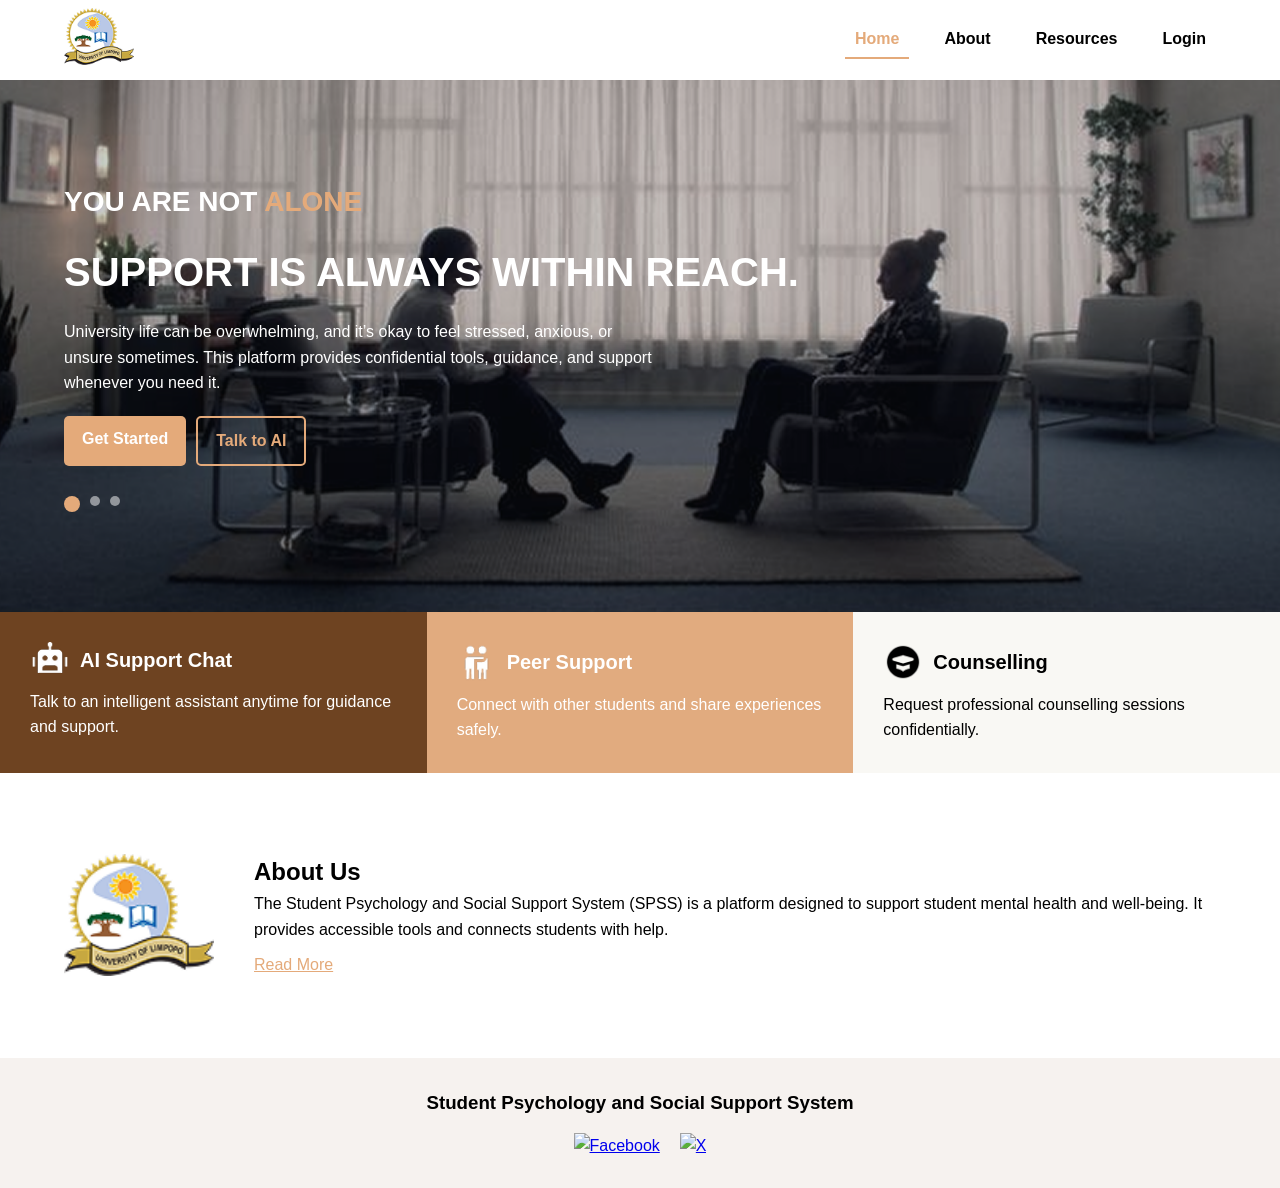
==== commit afee0609: "Landing page update" ====
--- a/Landing page/index.html
+++ b/Landing page/index.html
@@ -26,22 +26,33 @@
 
 <!-- HERO -->
 <section class="hero">
-  <div class="container hero-content">
-    <div class="hero-text">
-      <h2>YOU ARE NOT <span>ALONE</span></h2>
-      <h1>SUPPORT IS ALWAYS WITHIN REACH.</h1>
-      <p>
-        University life can be overwhelming, and it’s okay to feel stressed, anxious, or unsure sometimes.
-        This platform provides confidential tools, guidance, and support whenever you need it.
-      </p>
-
-      <div class="hero-buttons">
-        <a href="#" class="btn primary">Get Started</a>
-        <a href="#" class="btn secondary">Talk to AI</a>
+    <div class="container hero-content">
+      <div class="hero-text">
+        <h2>YOU ARE NOT <span>ALONE</span></h2>
+        <h1>SUPPORT IS ALWAYS WITHIN REACH.</h1>
+        <p>
+          University life can be overwhelming, and it’s okay to feel stressed, anxious, or unsure sometimes.
+          This platform provides confidential tools, guidance, and support whenever you need it.
+        </p>
+  
+        <div class="hero-buttons">
+          <a href="#" class="btn primary">Get Started</a>
+          <a href="#" class="btn secondary">Talk to AI</a>
+        </div>
+  
+        <!-- DOT INDICATORS -->
+        <div class="hero-dots">
+          <span class="dot active"></span>
+          <span class="dot"></span>
+          <span class="dot"></span>
+        </div>
+  
       </div>
     </div>
-  </div>
-</section>
+  </section>
+  
+  <!-- JS -->
+  <script src="script.js"></script>
 
 <!-- FEATURES -->
 <section class="features">
--- a/Landing page/style.css
+++ b/Landing page/style.css
@@ -20,7 +20,7 @@
   /* HEADER */
   .header {
     background: white;
-    padding: 15px 0;
+    padding: 8px 0;
     box-shadow: 0 2px 10px rgba(0,0,0,0.05);
   }
   
@@ -89,11 +89,14 @@
   }
   
   /* HERO */
-  .hero {
+  /* HERO TRANSITION */
+.hero {
     background: url("img/Background1.png") center/cover no-repeat;
     color: white;
     padding: 100px 0;
-  }
+    transition: background-image 1s ease-in-out;
+}
+
   
   .hero-content {
     display: flex;
@@ -141,6 +144,30 @@
     transform: scale(1.05);
     border-color: #d18a53;      /* slightly darker border */
 }
+
+/* DOTS */
+.hero-dots {
+    margin-top: 30px;
+    display: flex;
+    gap: 10px;
+}
+
+.dot {
+    width: 10px;
+    height: 10px;
+    background: white;
+    opacity: 0.5;
+    border-radius: 50%;
+    transition: all 0.3s ease;
+}
+
+/* ACTIVE DOT */
+.dot.active {
+    width: 16px;
+    height: 16px;
+    opacity: 1;
+    background: #e4aa7a;
+}
   
   /* FEATURES */
   .feature {
